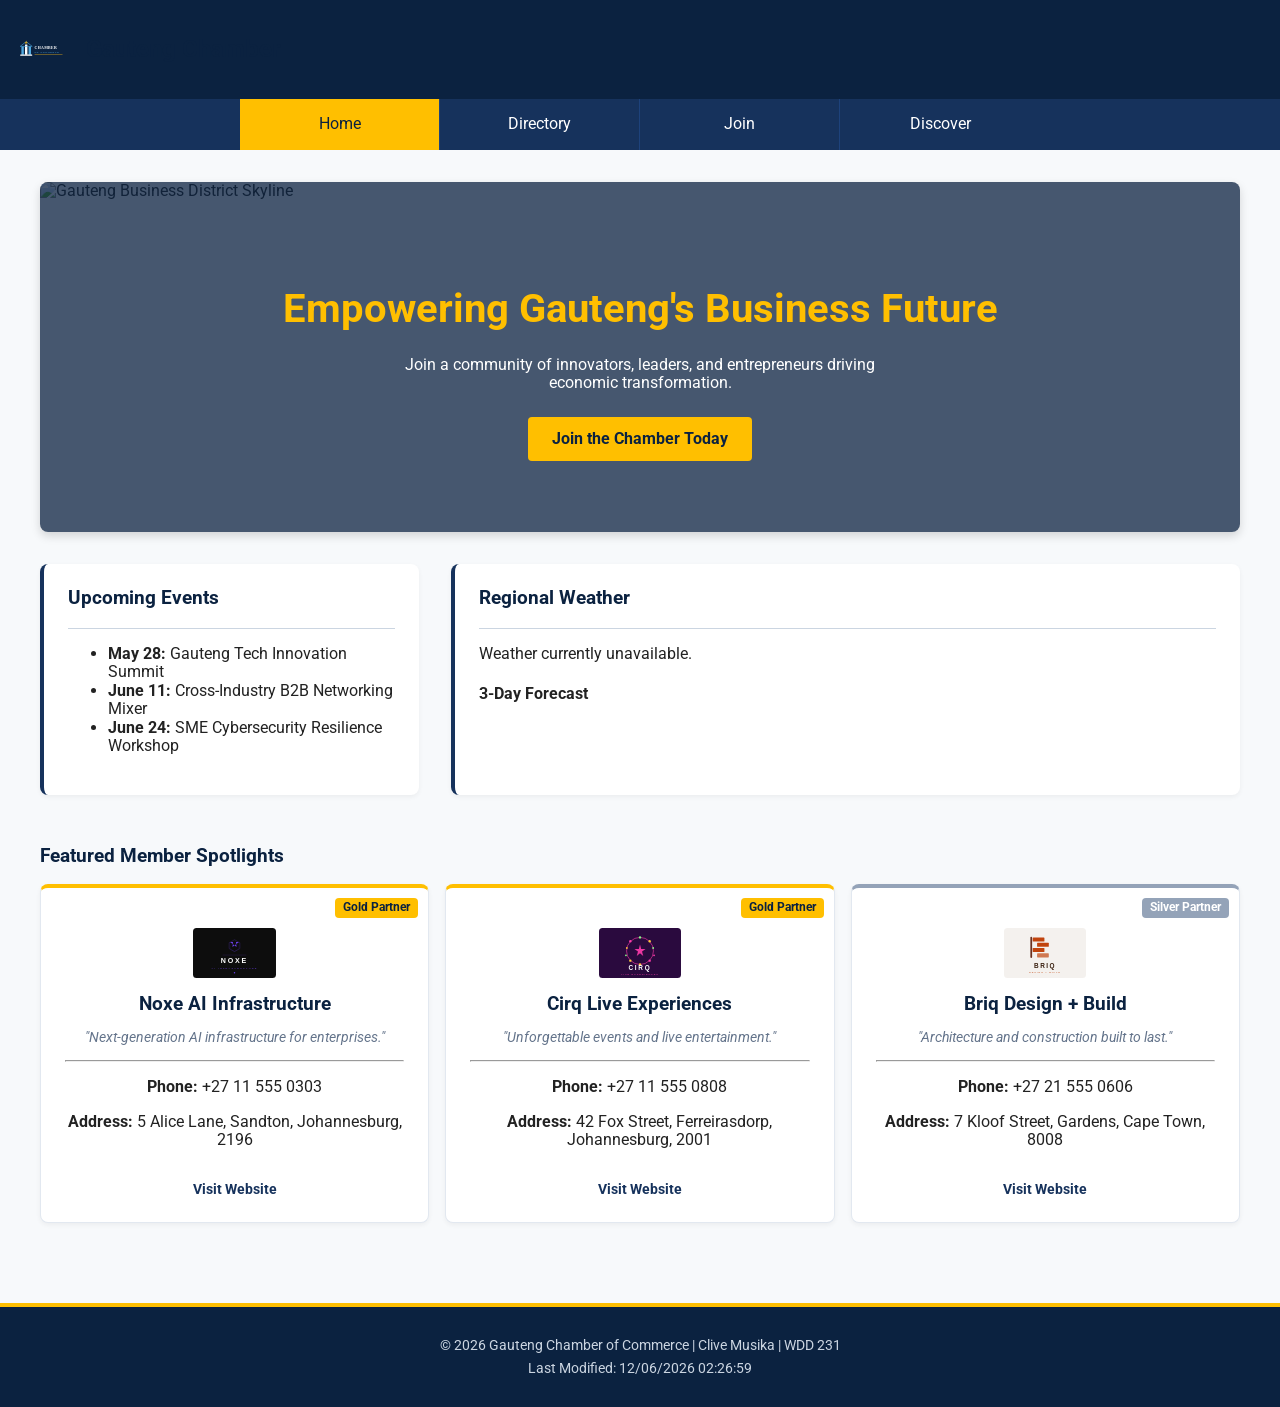
==== chamber/index.html @ 764dd42f "Add files via upload" ====
<!DOCTYPE html>
<html lang="en-US">
<head>
    <meta charset="UTF-8">
    <meta name="viewport" content="width=device-width, initial-scale=1.0">
    <title>Gauteng Chamber of Commerce - Home</title>
    <meta name="description" content="Welcome to the Gauteng Chamber of Commerce. Connecting businesses, fostering local economic growth, and driving innovation across the region.">
    <meta name="author" content="Clive Musika">
    
    <link rel="icon" href="images/favicon.ico">

    <meta property="og:title" content="Gauteng Chamber of Commerce - Home">
    <meta property="og:description" content="Connecting businesses, fostering local economic growth, and driving innovation across Gauteng.">
    <meta property="og:image" content="https://simbaclive.github.io/wdd231/chamber/images/chamber-logo.png">
    <meta property="og:url" content="https://simbaclive.github.io/wdd231/chamber/index.html">
    <meta property="og:type" content="website">

    <link rel="preconnect" href="https://fonts.googleapis.com">
    <link rel="preconnect" href="https://fonts.gstatic.com" crossorigin>
    <link href="https://fonts.googleapis.com/css2?family=Roboto:wght@400;700&display=swap" rel="stylesheet">
    
    <link rel="stylesheet" href="styles/normalize.css">
    <link rel="stylesheet" href="styles/small.css">
    <link rel="stylesheet" href="styles/larger.css">

    <script src="scripts/directory.js" defer></script> <script src="scripts/home.js" defer></script> </head>
<body>

    <header>
        <div class="logo-area">
            <img src="images/chamber-logo.svg" alt="Gauteng Chamber Logo" width="60">
            <h2>Gauteng Chamber</h2>
        </div>
        <button id="menu" aria-label="Toggle Menu">&#9776;</button> 
    </header>

    <nav>
        <ul class="navigation" id="animatenav">
            <li><a href="index.html" class="active">Home</a></li>
            <li><a href="directory.html">Directory</a></li>
            <li><a href="join.html">Join</a></li>
            <li><a href="discover.html">Discover</a></li>
        </ul>
    </nav>

    <main class="home-grid">
        <h1 class="visually-hidden">Gauteng Chamber Home</h1>

        <section class="hero-panel">
            <img src="images/hero-gauteng.jpg" alt="Gauteng Business District Skyline" loading="eager">
            <div class="cta-overlay">
                <h2>Empowering Gauteng's Business Future</h2>
                <p>Join a community of innovators, leaders, and entrepreneurs driving economic transformation.</p>
                <a href="join.html" class="cta-button">Join the Chamber Today</a>
            </div>
        </section>

        <section class="home-card events-card">
            <h3>Upcoming Events</h3>
            <hr>
            <ul>
                <li><strong>May 28:</strong> Gauteng Tech Innovation Summit</li>
                <li><strong>June 11:</strong> Cross-Industry B2B Networking Mixer</li>
                <li><strong>June 24:</strong> SME Cybersecurity Resilience Workshop</li>
            </ul>
        </section>

        <section class="home-card weather-card">
            <h3>Regional Weather</h3>
            <hr>
            <div id="weather-current">
                <p>Loading current conditions...</p>
            </div>
            <h4>3-Day Forecast</h4>
            <div id="weather-forecast">
                </div>
        </section>

        <section class="spotlight-section">
            <h3>Featured Member Spotlights</h3>
            <div id="spotlight-container">
                </div>
        </section>
    </main>

    <footer>
        <p>&copy; <span id="currentyear"></span> Gauteng Chamber of Commerce | Clive Musika | WDD 231</p>
        <p id="lastModified"></p>
    </footer>

</body>
</html>
---- chamber/styles/small.css ----
body {
    font-family: 'Roboto', sans-serif;
    margin: 0;
    padding: 0;
    background-color: #f7f9fb;
    color: #222;
}


header {
    background-color: #0b2240; 
    color: #fff;
    padding: 1rem;
    display: flex;
    justify-content: space-between;
    align-items: center;
}

.logo-area {
    display: flex;
    align-items: center;
    gap: 10px;
}

.logo-area h1 {
    margin: 0;
    font-size: 1.4rem;
}


#menu {
    background: none;
    border: none;
    color: white;
    font-size: 1.8rem;
    cursor: pointer;
    padding: 0.5rem;
}


nav {
    background-color: #16325c;
}

.navigation {
    list-style: none;
    margin: 0;
    padding: 0;
    display: none; 
    flex-direction: column;
}


.navigation.open {
    display: flex;
}

.navigation li a {
    display: block;
    color: white;
    text-decoration: none;
    padding: 1rem;
    text-align: center;
    border-bottom: 1px solid #1d427b;
    transition: background 0.3s;
}

.navigation li a:hover, 
.navigation li a.active {
    background-color: #ffbf00; 
    color: #0b2240;
}


main {
    padding: 1rem;
    max-width: 1200px;
    margin: 0 auto;
}

h2 {
    text-align: center;
    color: #0b2240;
}


.toggle-container {
    display: flex;
    justify-content: center;
    gap: 10px;
    margin-bottom: 1.5rem;
}

.toggle-container button {
    padding: 0.6rem 1.2rem;
    border: 1px solid #0b2240;
    background-color: white;
    color: #0b2240;
    font-weight: bold;
    cursor: pointer;
    border-radius: 4px;
    transition: all 0.2s;
}

.toggle-container button.active,
.toggle-container button:hover {
    background-color: #0b2240;
    color: white;
}


.grid-mode {
    display: grid;
    grid-template-columns: 1fr; 
    gap: 1.5rem;
}

.member-card {
    background-color: #ffffff;
    border: 1px solid #e2e8f0;
    border-radius: 8px;
    padding: 1.5rem;
    text-align: center;
    box-shadow: 0 4px 6px -1px rgba(0, 0, 0, 0.05);
    display: flex;
    flex-direction: column;
    align-items: center;
}

.member-card img {
    height: 80px;
    width: auto;
    object-fit: contain;
    margin-bottom: 1rem;
}

.member-card h3 {
    margin: 0.5rem 0;
    color: #0b2240;
}

.member-card .tagline {
    color: #64748b;
    font-size: 0.95rem;
    margin-bottom: 1rem;
}

.member-card p {
    margin: 0.3rem 0;
    font-size: 0.9rem;
}

.member-card a {
    display: inline-block;
    margin-top: auto;
    padding: 0.5rem 1rem;
    color: #16325c;
    text-decoration: none;
    font-weight: bold;
    border-bottom: 2px solid transparent;
}

.member-card a:hover {
    border-bottom-color: #ffbf00;
}


.list-mode {
    display: flex;
    flex-direction: column;
    gap: 0.5rem;
}

.list-mode .member-card {
    flex-direction: column;
    text-align: left;
    align-items: flex-start;
    padding: 1rem;
    box-shadow: none;
    border-radius: 0;
    border: none;
    border-bottom: 1px solid #cbd5e1;
}


.list-mode .member-card img,
.list-mode .member-card .tagline {
    display: none;
}

footer {
    background-color: #0b2240;
    color: #cbd5e1;
    padding: 1.5rem 1rem;
    text-align: center;
    margin-top: 3rem;
    font-size: 0.9rem;
    border-top: 4px solid #ffbf00;
}

footer p {
    margin: 0.4rem 0;
}



.home-grid {
    display: flex;
    flex-direction: column;
    gap: 1.5rem;
    padding: 1rem;
    max-width: 1200px;
    margin: 0 auto;
}


.hero-panel {
    position: relative;
    width: 100%;
    border-radius: 8px;
    overflow: hidden;
    box-shadow: 0 4px 10px rgba(0, 0, 0, 0.15);
}

.hero-panel img {
    width: 100%;
    height: 350px;
    object-fit: cover;
    display: block;
}

.cta-overlay {
    position: absolute;
    top: 0;
    left: 0;
    width: 100%;
    height: 100%;
    background: rgba(11, 34, 64, 0.75); 
    color: #ffffff;
    display: flex;
    flex-direction: column;
    justify-content: center;
    align-items: center;
    text-align: center;
    padding: 1.5rem;
    box-sizing: border-box;
}

.cta-overlay h2 {
    font-size: 1.6rem;
    color: #ffbf00; 
    margin-bottom: 0.5rem;
}

.cta-overlay p {
    font-size: 1rem;
    max-width: 500px;
    margin-bottom: 1.5rem;
}

.cta-button {
    background-color: #ffbf00;
    color: #0b2240;
    padding: 0.8rem 1.5rem;
    text-decoration: none;
    font-weight: bold;
    border-radius: 4px;
    transition: transform 0.2s ease, background-color 0.2s ease;
}

.cta-button:hover {
    background-color: #ffffff;
    transform: scale(1.05);
}


.home-card {
    background-color: #ffffff;
    padding: 1.5rem;
    border-radius: 8px;
    box-shadow: 0 2px 5px rgba(0,0,0,0.05);
    border-left: 4px solid #16325c;
}

.home-card h3 {
    margin-top: 0;
    color: #0b2240;
}

.home-card hr {
    border: 0;
    height: 1px;
    background: #cbd5e1;
    margin-bottom: 1rem;
}


.weather-info {
    display: flex;
    align-items: center;
    gap: 1rem;
}

.current-temp {
    font-size: 1.8rem;
    color: #0b2240;
    margin: 0;
}

.weather-desc {
    margin: 0;
    font-style: italic;
    color: #64748b;
}

#weather-forecast {
    margin-top: 1rem;
    display: flex;
    flex-direction: column;
    gap: 0.5rem;
}

.forecast-day {
    display: flex;
    justify-content: space-between;
    padding: 0.3rem 0;
    border-bottom: 1px dashed #e2e8f0;
}


.spotlight-section {
    width: 100%;
}

.spotlight-section h3 {
    color: #0b2240;
    margin-bottom: 1rem;
}

#spotlight-container {
    display: flex;
    flex-direction: column;
    gap: 1rem;
}

.spotlight-card {
    background-color: #ffffff;
    border: 1px solid #e2e8f0;
    border-radius: 8px;
    padding: 1.5rem;
    text-align: center;
    position: relative;
    box-shadow: 0 2px 5px rgba(0,0,0,0.05);
}

.spotlight-card img {
    max-height: 50px;
    margin: 1rem auto;
    display: block;
}

.spotlight-card h3 {
    margin: 0.5rem 0;
    color: #0b2240;
}

.spotlight-card .tagline {
    font-style: italic;
    color: #64748b;
    font-size: 0.9rem;
}

.spotlight-card .badge {
    position: absolute;
    top: 10px;
    right: 10px;
    font-size: 0.75rem;
    padding: 0.2rem 0.5rem;
    border-radius: 4px;
    font-weight: bold;
}

.level-gold { border-top: 4px solid #ffbf00; }
.level-gold .badge { background-color: #ffbf00; color: #0b2240; }

.level-silver { border-top: 4px solid #94a3b8; }
.level-silver .badge { background-color: #94a3b8; color: #ffffff; }

.visit-btn {
    display: inline-block;
    margin-top: 1rem;
    color: #16325c;
    text-decoration: none;
    font-weight: bold;
    font-size: 0.9rem;
}

.visit-btn:hover {
    text-decoration: underline;
}


.visually-hidden {
    position: absolute;
    width: 1px;
    height: 1px;
    padding: 0;
    margin: -1px;
    overflow: hidden;
    clip: rect(0, 0, 0, 0);
    border: 0;
}
---- chamber/styles/larger.css ----
@media (min-width: 640px) {


    #menu {
        display: none;
    }

    .navigation {
        display: flex;
        flex-direction: row;
        justify-content: center;
    }

    .navigation li {
        flex: 1;
        max-width: 200px;
    }

    .navigation li a {
        border-bottom: none;
        border-right: 1px solid #1d427b;
    }

    .navigation li:last-child a {
        border-right: none;
    }


    .grid-mode {
        grid-template-columns: repeat(auto-fit, minmax(300px, 1fr));
        gap: 2rem;
        padding: 2rem 1rem;
    }


    .list-mode .member-card {
        flex-direction: row;
        justify-content: space-between;
        align-items: center;
        padding: 0.8rem 1.5rem;
    }


    .list-mode .member-card h3 {
        margin: 0;
        flex: 2;
        font-size: 1.1rem;
    }

    .list-mode .member-card p {
        margin: 0;
        flex: 2;
    }

    .list-mode .member-card a {
        margin: 0;
        flex: 1;
        text-align: right;
    }

  
    .list-mode .member-card:nth-child(even) {
        background-color: #f1f5f9;
    }
}


    .home-grid {
        display: grid;
        grid-template-columns: repeat(3, 1fr);
        gap: 2rem;
        padding: 2rem 1rem;
    }

   
    .hero-panel {
        grid-column: 1 / span 3;
    }

    .cta-overlay h2 {
        font-size: 2.5rem;
    }

    
    .events-card {
        grid-column: 1 / span 1;
    }

    .weather-card {
        grid-column: 2 / span 2;
    }

    .spotlight-section {
        grid-column: 1 / span 3;
    }

    #spotlight-container {
        flex-direction: row;
    }

    .spotlight-card {
        flex: 1;
    }
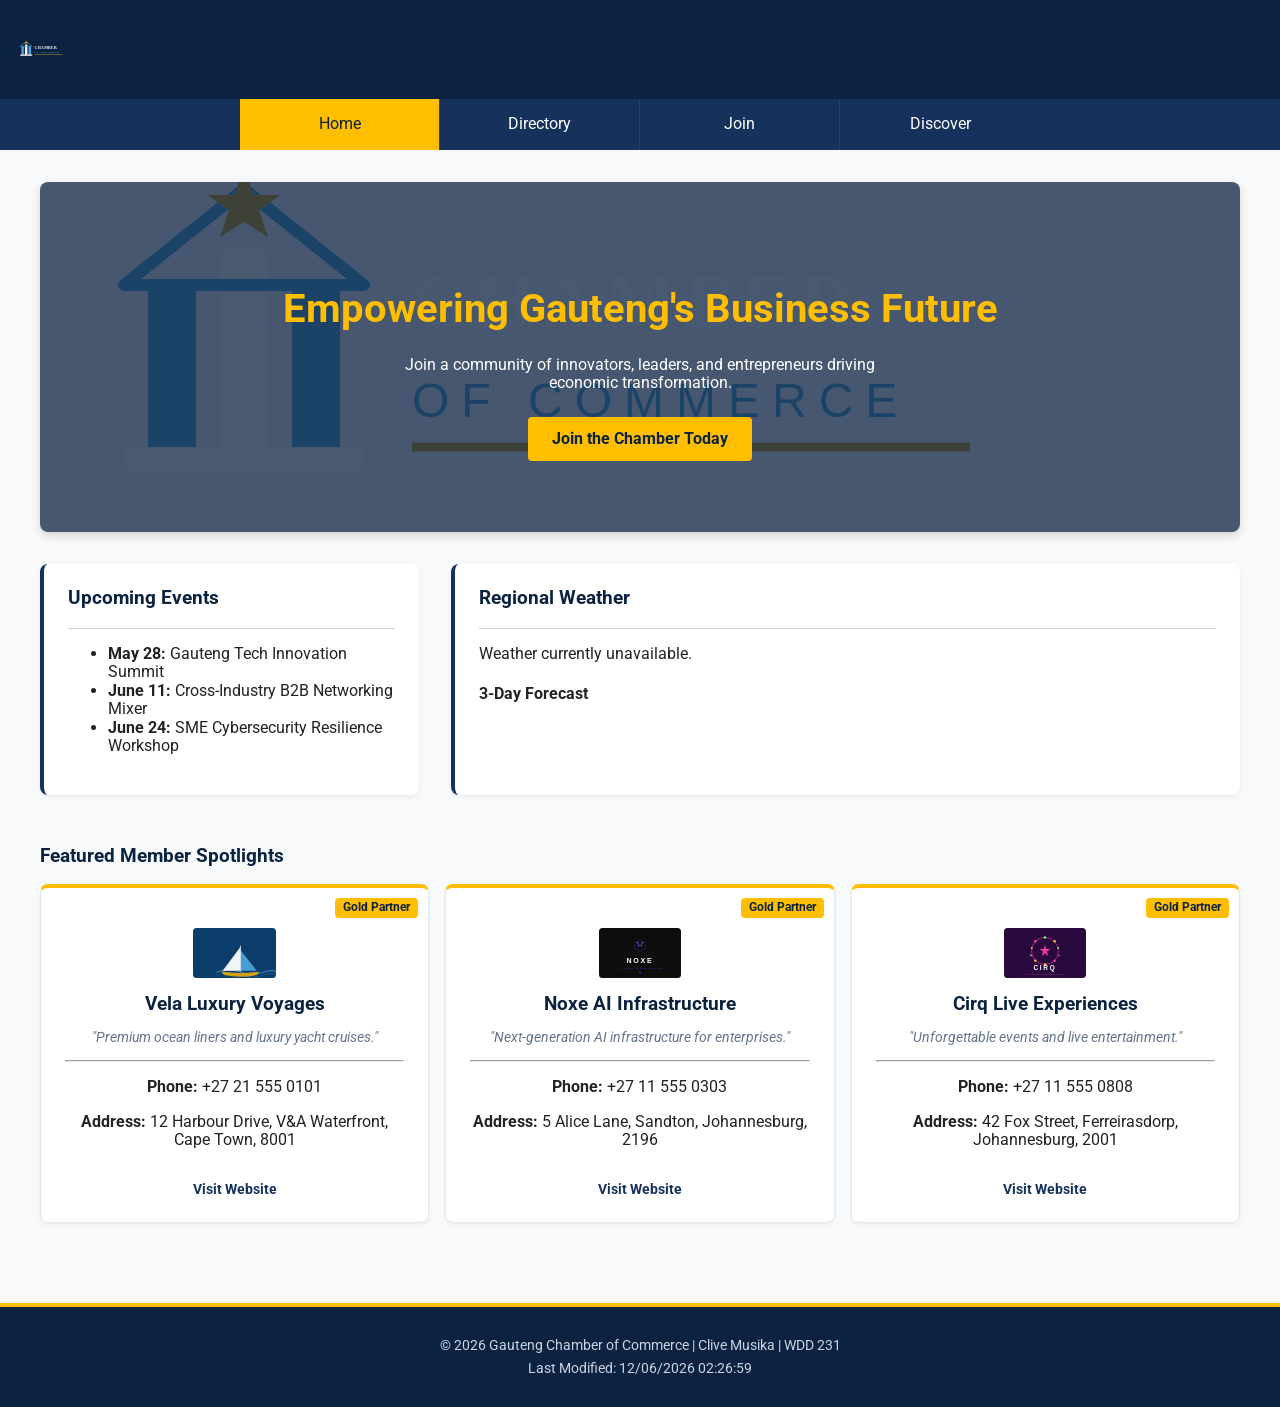
==== commit cd1206f2: "Fix HTML encoding issues in index.html" ====
--- a/chamber/index.html
+++ b/chamber/index.html
@@ -47,7 +47,7 @@
         <h1 class="visually-hidden">Gauteng Chamber Home</h1>
 
         <section class="hero-panel">
-            <img src="images/hero-gauteng.jpg" alt="Gauteng Business District Skyline" loading="eager">
+            <img src="images/chamber-logo.svg" alt="Gauteng Business District Skyline" loading="eager">
             <div class="cta-overlay">
                 <h2>Empowering Gauteng's Business Future</h2>
                 <p>Join a community of innovators, leaders, and entrepreneurs driving economic transformation.</p>
@@ -89,4 +89,4 @@
     </footer>
 
 </body>
-</html>+</html>
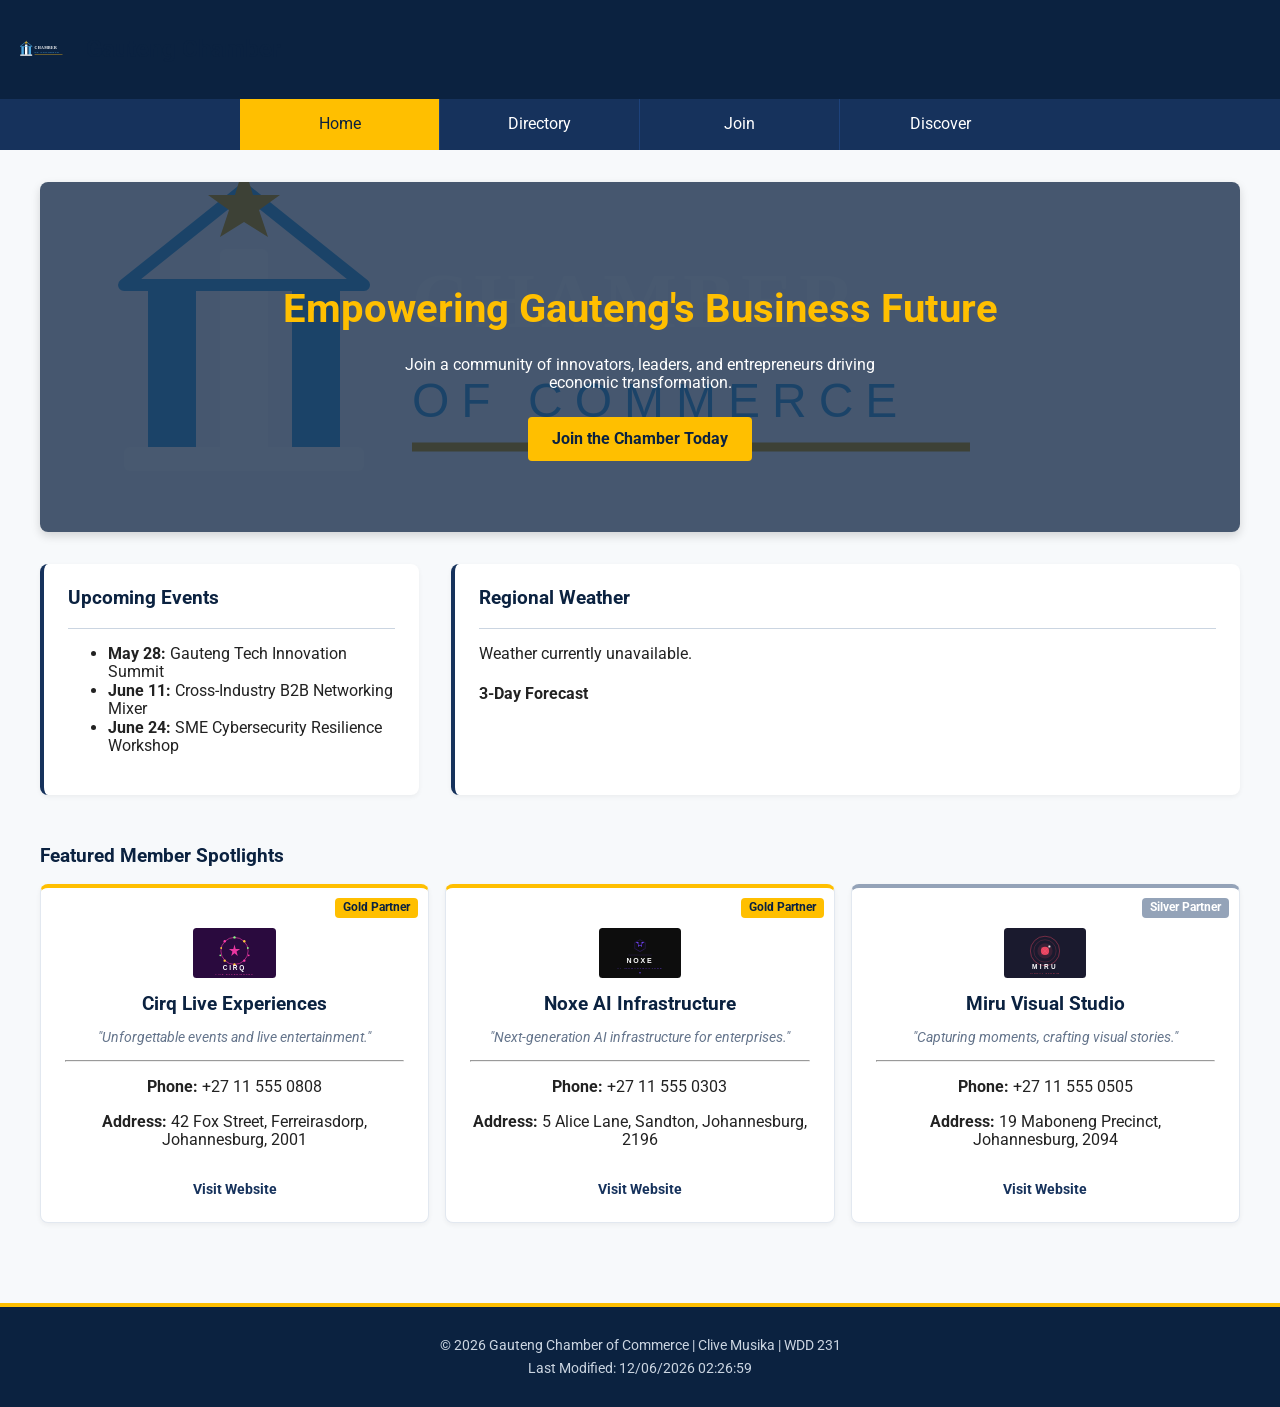
==== commit 6c9ab2e5: "Fix HTML formatting and update hero image alt text" ====
--- a/chamber/index.html
+++ b/chamber/index.html
@@ -23,7 +23,9 @@
     <link rel="stylesheet" href="styles/small.css">
     <link rel="stylesheet" href="styles/larger.css">
 
-    <script src="scripts/directory.js" defer></script> <script src="scripts/home.js" defer></script> </head>
+    <script src="scripts/directory.js" defer></script> 
+    <script src="scripts/home.js" defer></script> 
+</head>
 <body>
 
     <header>
@@ -47,7 +49,7 @@
         <h1 class="visually-hidden">Gauteng Chamber Home</h1>
 
         <section class="hero-panel">
-            <img src="images/chamber-logo.svg" alt="Gauteng Business District Skyline" loading="eager">
+            <img src="images/chamber-logo.svg" alt="Gauteng Chamber Logo Showcase Banner" loading="eager">
             <div class="cta-overlay">
                 <h2>Empowering Gauteng's Business Future</h2>
                 <p>Join a community of innovators, leaders, and entrepreneurs driving economic transformation.</p>
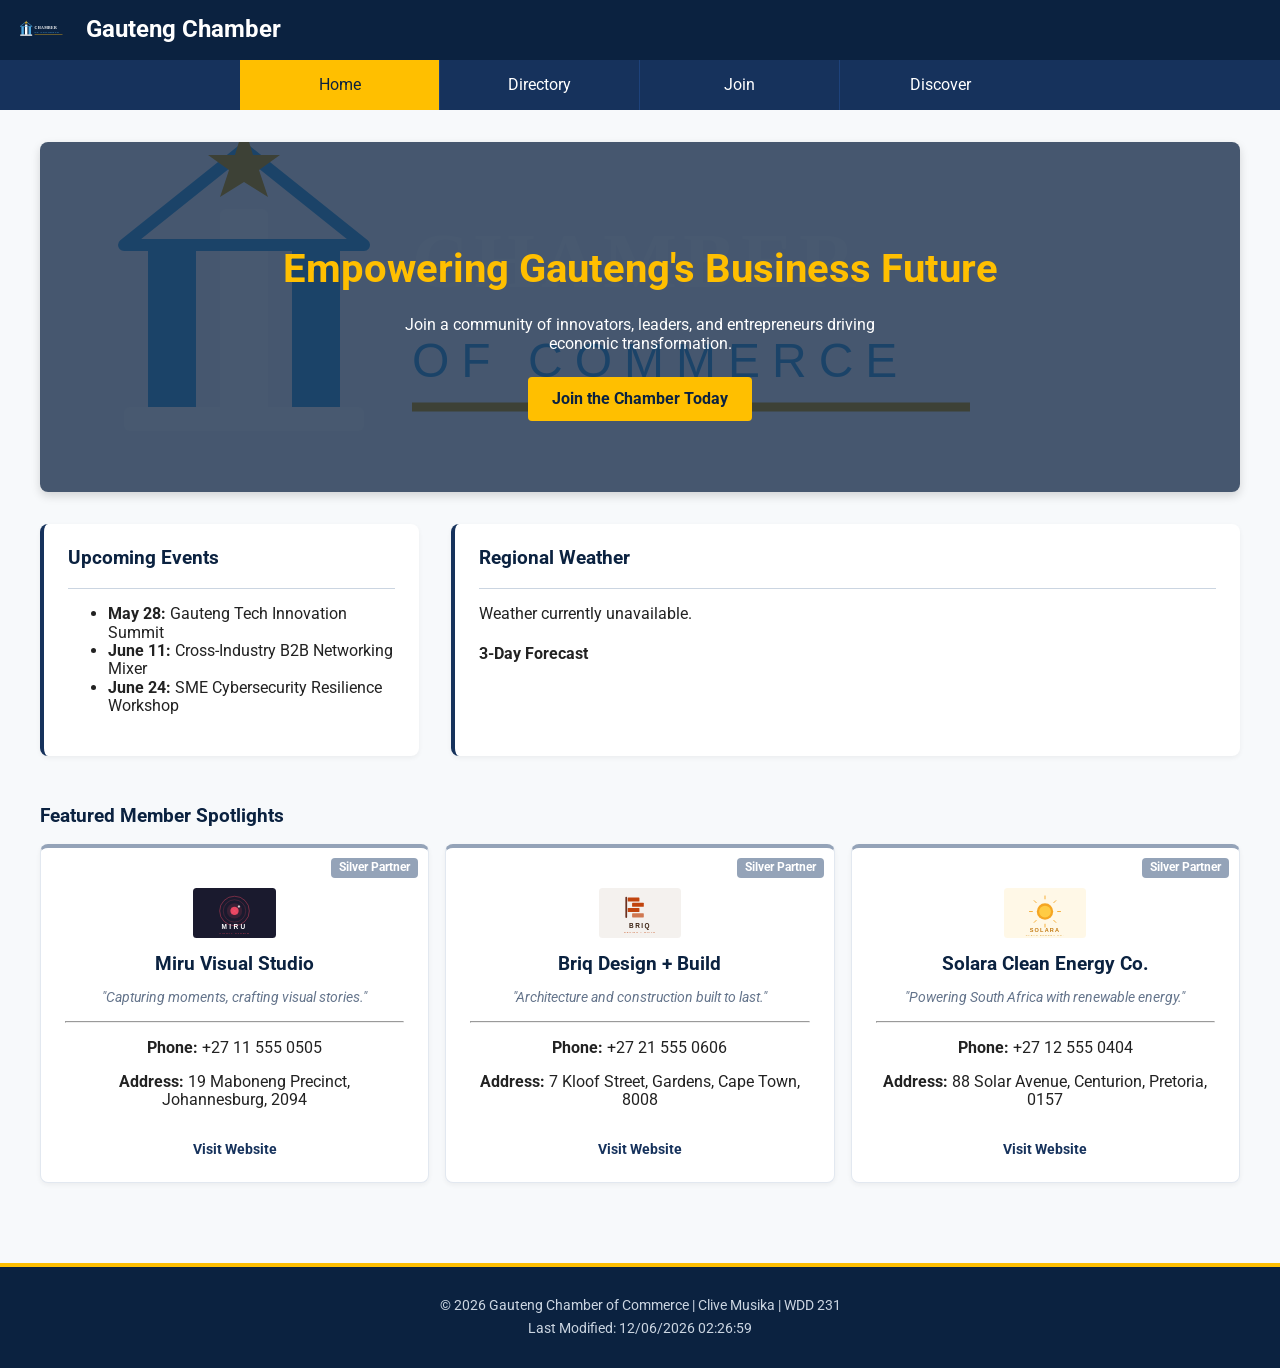
==== commit ce73e675: "Fix HTML encoding issues in index.html" ====
--- a/chamber/index.html
+++ b/chamber/index.html
@@ -11,7 +11,7 @@
 
     <meta property="og:title" content="Gauteng Chamber of Commerce - Home">
     <meta property="og:description" content="Connecting businesses, fostering local economic growth, and driving innovation across Gauteng.">
-    <meta property="og:image" content="https://simbaclive.github.io/wdd231/chamber/images/chamber-logo.png">
+    <meta property="og:image" content="https://simbaclive.github.io/wdd231/chamber/images/chamber-logo.svg">
     <meta property="og:url" content="https://simbaclive.github.io/wdd231/chamber/index.html">
     <meta property="og:type" content="website">
 
--- a/chamber/styles/small.css
+++ b/chamber/styles/small.css
@@ -1,3 +1,4 @@
+
 
 body {
     font-family: 'Roboto', sans-serif;
@@ -7,10 +8,22 @@
     color: #222;
 }
 
+main {
+    padding: 1rem;
+    max-width: 1200px;
+    margin: 0 auto;
+}
+
+
+h2 {
+    text-align: center;
+    color: #0b2240;
+}
+
 
 header {
     background-color: #0b2240; 
-    color: #fff;
+    color: #ffffff;
     padding: 1rem;
     display: flex;
     justify-content: space-between;
@@ -28,6 +41,11 @@
     font-size: 1.4rem;
 }
 
+
+.logo-area h2 {
+    margin: 0;
+    color: #ffffff;
+}
 
 #menu {
     background: none;
@@ -51,7 +69,6 @@
     flex-direction: column;
 }
 
-
 .navigation.open {
     display: flex;
 }
@@ -71,19 +88,6 @@
     background-color: #ffbf00; 
     color: #0b2240;
 }
-
-
-main {
-    padding: 1rem;
-    max-width: 1200px;
-    margin: 0 auto;
-}
-
-h2 {
-    text-align: center;
-    color: #0b2240;
-}
-
 
 .toggle-container {
     display: flex;
@@ -183,26 +187,10 @@
     border-bottom: 1px solid #cbd5e1;
 }
 
-
 .list-mode .member-card img,
 .list-mode .member-card .tagline {
     display: none;
 }
-
-footer {
-    background-color: #0b2240;
-    color: #cbd5e1;
-    padding: 1.5rem 1rem;
-    text-align: center;
-    margin-top: 3rem;
-    font-size: 0.9rem;
-    border-top: 4px solid #ffbf00;
-}
-
-footer p {
-    margin: 0.4rem 0;
-}
-
 
 
 .home-grid {
@@ -398,6 +386,21 @@
 
 .visit-btn:hover {
     text-decoration: underline;
+}
+
+
+footer {
+    background-color: #0b2240;
+    color: #cbd5e1;
+    padding: 1.5rem 1rem;
+    text-align: center;
+    margin-top: 3rem;
+    font-size: 0.9rem;
+    border-top: 4px solid #ffbf00;
+}
+
+footer p {
+    margin: 0.4rem 0;
 }
 
 
@@ -410,4 +413,5 @@
     overflow: hidden;
     clip: rect(0, 0, 0, 0);
     border: 0;
-}+}
+}
--- a/chamber/styles/larger.css
+++ b/chamber/styles/larger.css
@@ -1,6 +1,5 @@
 
 @media (min-width: 640px) {
-
 
     #menu {
         display: none;
@@ -26,13 +25,11 @@
         border-right: none;
     }
 
-
     .grid-mode {
         grid-template-columns: repeat(auto-fit, minmax(300px, 1fr));
         gap: 2rem;
         padding: 2rem 1rem;
     }
-
 
     .list-mode .member-card {
         flex-direction: row;
@@ -40,7 +37,6 @@
         align-items: center;
         padding: 0.8rem 1.5rem;
     }
-
 
     .list-mode .member-card h3 {
         margin: 0;
@@ -58,21 +54,18 @@
         flex: 1;
         text-align: right;
     }
-
   
     .list-mode .member-card:nth-child(even) {
         background-color: #f1f5f9;
     }
-}
 
-
+  
     .home-grid {
         display: grid;
         grid-template-columns: repeat(3, 1fr);
         gap: 2rem;
         padding: 2rem 1rem;
     }
-
    
     .hero-panel {
         grid-column: 1 / span 3;
@@ -81,7 +74,6 @@
     .cta-overlay h2 {
         font-size: 2.5rem;
     }
-
     
     .events-card {
         grid-column: 1 / span 1;
@@ -101,4 +93,6 @@
 
     .spotlight-card {
         flex: 1;
-    }+    }
+
+}
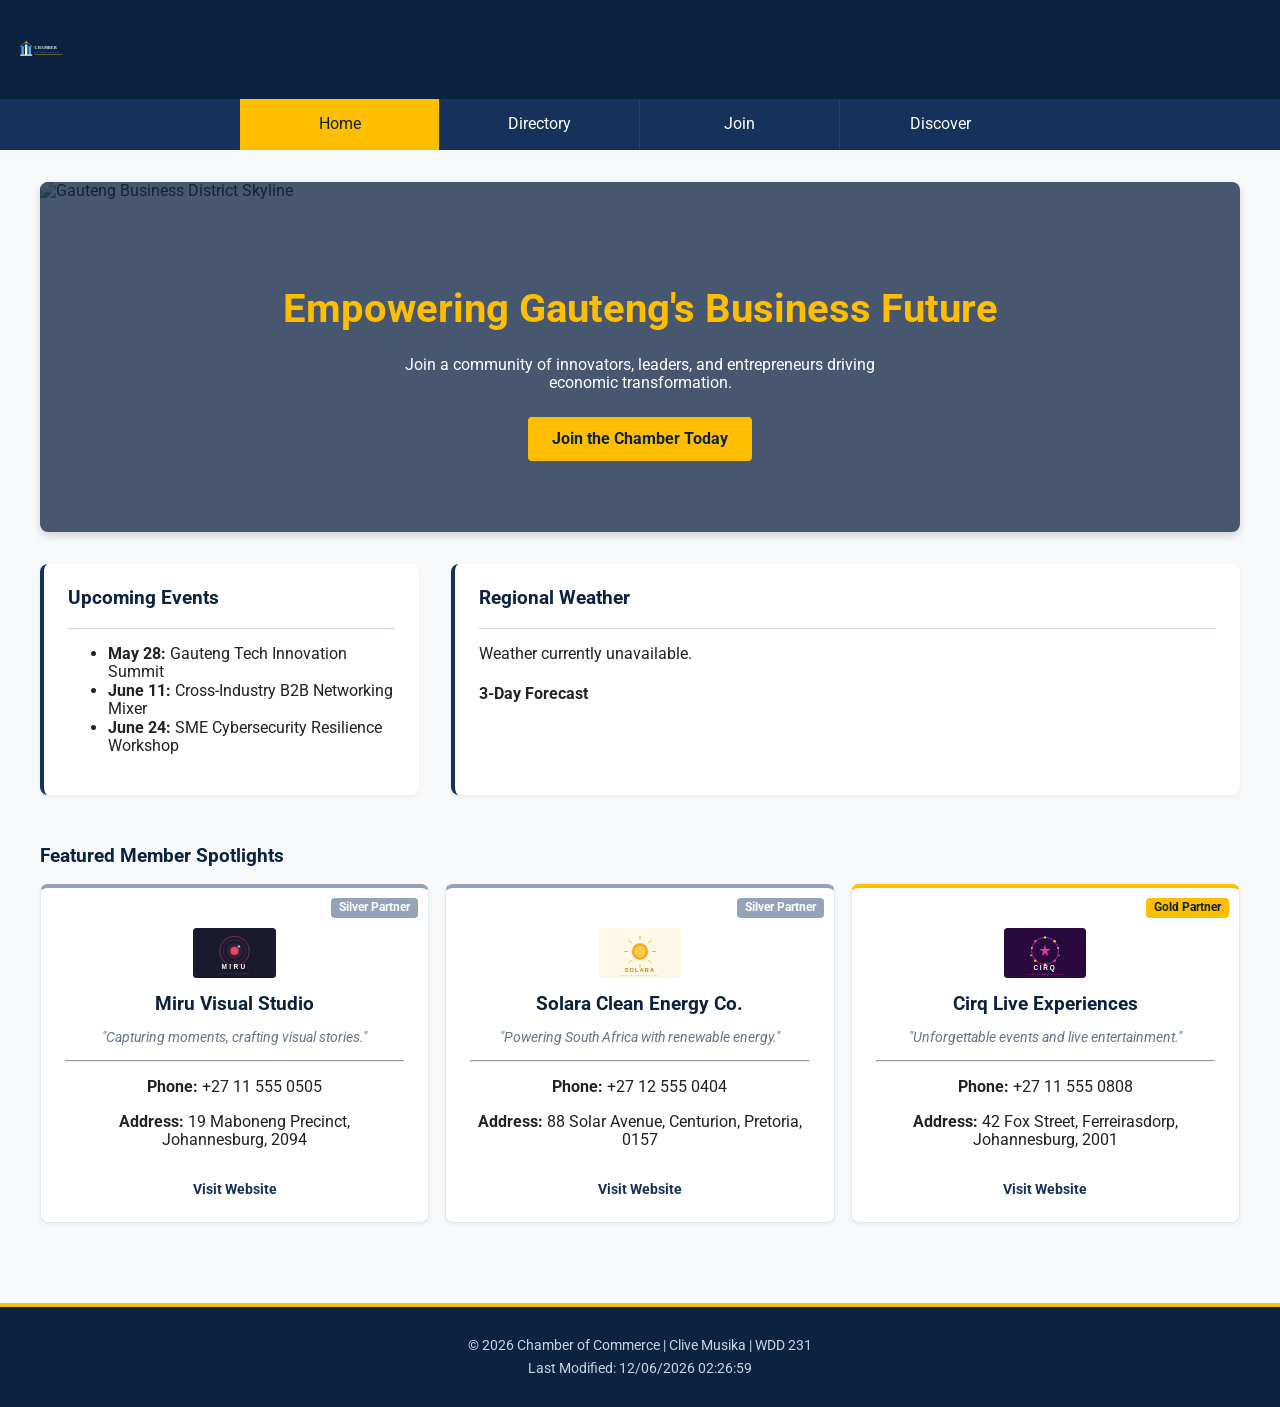
==== commit 4da0d86c: "Add files via upload" ====
--- a/chamber/index.html
+++ b/chamber/index.html
@@ -11,7 +11,7 @@
 
     <meta property="og:title" content="Gauteng Chamber of Commerce - Home">
     <meta property="og:description" content="Connecting businesses, fostering local economic growth, and driving innovation across Gauteng.">
-    <meta property="og:image" content="https://simbaclive.github.io/wdd231/chamber/images/chamber-logo.svg">
+    <meta property="og:image" content="https://simbaclive.github.io/wdd231/chamber/images/chamber-logo.png">
     <meta property="og:url" content="https://simbaclive.github.io/wdd231/chamber/index.html">
     <meta property="og:type" content="website">
 
@@ -23,9 +23,7 @@
     <link rel="stylesheet" href="styles/small.css">
     <link rel="stylesheet" href="styles/larger.css">
 
-    <script src="scripts/directory.js" defer></script> 
-    <script src="scripts/home.js" defer></script> 
-</head>
+    <script src="scripts/directory.js" defer></script> <script src="scripts/home.js" defer></script> </head>
 <body>
 
     <header>
@@ -49,7 +47,7 @@
         <h1 class="visually-hidden">Gauteng Chamber Home</h1>
 
         <section class="hero-panel">
-            <img src="images/chamber-logo.svg" alt="Gauteng Chamber Logo Showcase Banner" loading="eager">
+            <img src="images/hero-gauteng.jpg" alt="Gauteng Business District Skyline" loading="eager">
             <div class="cta-overlay">
                 <h2>Empowering Gauteng's Business Future</h2>
                 <p>Join a community of innovators, leaders, and entrepreneurs driving economic transformation.</p>
@@ -86,9 +84,9 @@
     </main>
 
     <footer>
-        <p>&copy; <span id="currentyear"></span> Gauteng Chamber of Commerce | Clive Musika | WDD 231</p>
+        <p>&copy; <span id="currentyear"></span> Chamber of Commerce | Clive Musika | WDD 231</p>
         <p id="lastModified"></p>
     </footer>
 
 </body>
-</html>
+</html>
--- a/chamber/styles/small.css
+++ b/chamber/styles/small.css
@@ -1,4 +1,3 @@
-
 
 body {
     font-family: 'Roboto', sans-serif;
@@ -8,22 +7,10 @@
     color: #222;
 }
 
-main {
-    padding: 1rem;
-    max-width: 1200px;
-    margin: 0 auto;
-}
-
-
-h2 {
-    text-align: center;
-    color: #0b2240;
-}
-
 
 header {
     background-color: #0b2240; 
-    color: #ffffff;
+    color: #fff;
     padding: 1rem;
     display: flex;
     justify-content: space-between;
@@ -41,11 +28,6 @@
     font-size: 1.4rem;
 }
 
-
-.logo-area h2 {
-    margin: 0;
-    color: #ffffff;
-}
 
 #menu {
     background: none;
@@ -69,6 +51,7 @@
     flex-direction: column;
 }
 
+
 .navigation.open {
     display: flex;
 }
@@ -88,6 +71,19 @@
     background-color: #ffbf00; 
     color: #0b2240;
 }
+
+
+main {
+    padding: 1rem;
+    max-width: 1200px;
+    margin: 0 auto;
+}
+
+h2 {
+    text-align: center;
+    color: #0b2240;
+}
+
 
 .toggle-container {
     display: flex;
@@ -187,10 +183,26 @@
     border-bottom: 1px solid #cbd5e1;
 }
 
+
 .list-mode .member-card img,
 .list-mode .member-card .tagline {
     display: none;
 }
+
+footer {
+    background-color: #0b2240;
+    color: #cbd5e1;
+    padding: 1.5rem 1rem;
+    text-align: center;
+    margin-top: 3rem;
+    font-size: 0.9rem;
+    border-top: 4px solid #ffbf00;
+}
+
+footer p {
+    margin: 0.4rem 0;
+}
+
 
 
 .home-grid {
@@ -386,21 +398,6 @@
 
 .visit-btn:hover {
     text-decoration: underline;
-}
-
-
-footer {
-    background-color: #0b2240;
-    color: #cbd5e1;
-    padding: 1.5rem 1rem;
-    text-align: center;
-    margin-top: 3rem;
-    font-size: 0.9rem;
-    border-top: 4px solid #ffbf00;
-}
-
-footer p {
-    margin: 0.4rem 0;
 }
 
 
@@ -414,4 +411,250 @@
     clip: rect(0, 0, 0, 0);
     border: 0;
 }
-}
+
+.join-container {
+    padding: 1rem;
+    display: flex;
+    flex-direction: column;
+    gap: 2rem;
+}
+
+.app-form {
+    display: flex;
+    flex-direction: column;
+    gap: 1.2rem;
+    background-color: #ffffff;
+    padding: 1.5rem;
+    border-radius: 8px;
+    box-shadow: 0 4px 6px rgba(0, 0, 0, 0.05);
+}
+
+.app-form label {
+    display: flex;
+    flex-direction: column;
+    gap: 0.4rem;
+    font-weight: bold;
+    color: #0b2240;
+}
+
+.app-form span {
+    font-size: 0.9rem;
+}
+
+.app-form input[type="text"],
+.app-form input[type="email"],
+.app-form input[type="tel"],
+.app-form select,
+.app-form textarea {
+    padding: 0.8rem;
+    border: 1px solid #cbd5e1;
+    border-radius: 4px;
+    font-size: 1rem;
+    font-family: inherit;
+    width: 100%;
+    box-sizing: border-box;
+}
+
+.app-form input:focus,
+.app-form select:focus,
+.app-form textarea:focus {
+    outline: 2px solid #ffbf00;
+    border-color: transparent;
+}
+
+
+.app-form input:invalid:not(:placeholder-shown) {
+    border-color: #ef4444;
+    background-color: #fef2f2;
+}
+
+.submit-btn {
+    background-color: #ffbf00;
+    color: #0b2240;
+    border: none;
+    padding: 1rem;
+    font-size: 1.1rem;
+    font-weight: bold;
+    border-radius: 4px;
+    cursor: pointer;
+    transition: background-color 0.2s ease;
+}
+
+.submit-btn:hover {
+    background-color: #0b2240;
+    color: #ffffff;
+}
+
+
+.tier-deck {
+    display: flex;
+    flex-direction: column;
+    gap: 1rem;
+}
+
+.tier-card {
+    background-color: #ffffff;
+    border: 1px solid #e2e8f0;
+    border-radius: 8px;
+    padding: 1.5rem;
+    box-shadow: 0 2px 4px rgba(0,0,0,0.02);
+    /* Load animation logic assignment */
+    opacity: 0;
+    transform: translateY(20px);
+    animation: slideUpFade 0.6s cubic-bezier(0.16, 1, 0.3, 1) forwards;
+}
+
+
+.tier-card:nth-child(2) { animation-delay: 0.1s; border-left: 5px solid #64748b; }
+.tier-card:nth-child(3) { animation-delay: 0.2s; border-left: 5px solid #cd7f32; }
+.tier-card:nth-child(4) { animation-delay: 0.3s; border-left: 5px solid #94a3b8; }
+.tier-card:nth-child(5) { animation-delay: 0.4s; border-left: 5px solid #ffbf00; }
+
+.modal-trigger {
+    background: none;
+    border: none;
+    color: #16325c;
+    font-weight: bold;
+    cursor: pointer;
+    padding: 0;
+    font-size: 0.95rem;
+    text-align: left;
+}
+
+.modal-trigger:hover {
+    text-decoration: underline;
+}
+
+
+.benefit-modal {
+    border: none;
+    border-radius: 8px;
+    padding: 0;
+    max-width: 500px;
+    width: 90%;
+    box-shadow: 0 20px 25px -5px rgba(0, 0, 0, 0.1);
+}
+
+.benefit-modal::backdrop {
+    background: rgba(11, 34, 64, 0.6);
+    backdrop-filter: blur(2px);
+}
+
+.modal-content {
+    padding: 2rem;
+    background-color: #ffffff;
+}
+
+.modal-content h3 {
+    margin-top: 0;
+    color: #0b2240;
+    font-size: 1.4rem;
+}
+
+.modal-content ul {
+    padding-left: 1.2rem;
+    margin: 1.5rem 0;
+    line-height: 1.6;
+}
+
+.close-modal {
+    background-color: #0b2240;
+    color: #ffffff;
+    border: none;
+    padding: 0.6rem 1.2rem;
+    border-radius: 4px;
+    cursor: pointer;
+    font-weight: bold;
+}
+
+.close-modal:hover {
+    background-color: #ffbf00;
+    color: #0b2240;
+}
+
+
+@keyframes slideUpFade {
+    to {
+        opacity: 1;
+        transform: translateY(0);
+    }
+}
+
+.visit-banner {
+    background-color: #16325c;
+    color: #ffffff;
+    padding: 1rem;
+    text-align: center;
+    border-radius: 6px;
+    font-weight: bold;
+    margin-bottom: 1.5rem;
+    border-left: 5px solid #ffbf00;
+}
+
+.discover-grid {
+    display: grid;
+    gap: 1.5rem;
+    /* Explicitly mapping structural areas chronologically on mobile views */
+    grid-template-areas:
+        "item1" "item2" "item3" "item4"
+        "item5" "item6" "item7" "item8";
+}
+
+.attraction-card {
+    background-color: #ffffff;
+    border: 1px solid #e2e8f0;
+    border-radius: 8px;
+    padding: 1.2rem;
+    box-shadow: 0 2px 4px rgba(0,0,0,0.02);
+    display: flex;
+    flex-direction: column;
+}
+
+.attraction-card h2 {
+    margin: 0 0 0.8rem 0;
+    font-size: 1.3rem;
+    color: #0b2240;
+    text-align: left;
+}
+
+.attraction-card figure {
+    margin: 0;
+    padding: 0;
+    width: 100%;
+    overflow: hidden;
+    border-radius: 4px;
+}
+
+.attraction-card img {
+    width: 100%;
+    height: auto;
+    object-fit: cover;
+    display: block;
+}
+
+.attraction-card address {
+    font-style: normal;
+    color: #16325c;
+    font-weight: bold;
+    font-size: 0.85rem;
+    margin: 0.8rem 0;
+}
+
+.attraction-card p {
+    margin: 0 0 1.2rem 0;
+    font-size: 0.95rem;
+    line-height: 1.5;
+    color: #222233;
+}
+
+.learn-btn {
+    margin-top: auto;
+    background-color: #0b2240;
+    color: #ffffff;
+    border: none;
+    padding: 0.6rem 1rem;
+    border-radius: 4px;
+    font-weight: bold;
+    cursor: pointer;
+    align-self: flex-start;
+}
--- a/chamber/styles/larger.css
+++ b/chamber/styles/larger.css
@@ -1,5 +1,6 @@
 
 @media (min-width: 640px) {
+
 
     #menu {
         display: none;
@@ -25,11 +26,13 @@
         border-right: none;
     }
 
+
     .grid-mode {
         grid-template-columns: repeat(auto-fit, minmax(300px, 1fr));
         gap: 2rem;
         padding: 2rem 1rem;
     }
+
 
     .list-mode .member-card {
         flex-direction: row;
@@ -37,6 +40,7 @@
         align-items: center;
         padding: 0.8rem 1.5rem;
     }
+
 
     .list-mode .member-card h3 {
         margin: 0;
@@ -54,18 +58,21 @@
         flex: 1;
         text-align: right;
     }
+
   
     .list-mode .member-card:nth-child(even) {
         background-color: #f1f5f9;
     }
+}
 
-  
+
     .home-grid {
         display: grid;
         grid-template-columns: repeat(3, 1fr);
         gap: 2rem;
         padding: 2rem 1rem;
     }
+
    
     .hero-panel {
         grid-column: 1 / span 3;
@@ -74,6 +81,7 @@
     .cta-overlay h2 {
         font-size: 2.5rem;
     }
+
     
     .events-card {
         grid-column: 1 / span 1;
@@ -95,4 +103,47 @@
         flex: 1;
     }
 
-}
+    .join-container {
+        display: grid;
+        grid-template-columns: 3fr 2fr;
+        gap: 3rem;
+        padding: 2rem 1rem;
+    }
+
+    .join-container h1 {
+        grid-column: 1 / span 2;
+        margin-bottom: 0;
+    }
+
+    @media (min-width: 650px) and (max-width: 1024px) {
+        .discover-grid {
+            grid-template-columns: 1fr 1fr;
+            grid-template-areas:
+                "item1 item2"
+                "item3 item4"
+                "item5 item6"
+                "item7 item8";
+        }
+    }
+
+    @media (min-width: 1025px) {
+        .discover-grid {
+            grid-template-columns: 1fr 1fr 1fr;
+            grid-template-areas:
+                "item1 item2 item3"
+                "item4 item5 item3"
+                "item4 item6 item7"
+                "item8 item6 item7";
+        }
+
+    
+        .attraction-card figure img {
+            transition: transform 0.4s cubic-bezier(0.25, 1, 0.5, 1), filter 0.3s ease;
+        }
+
+        .attraction-card:hover figure img {
+            transform: scale(1.06);
+            filter: brightness(0.9) contrast(1.05);
+            box-shadow: 0 10px 20px rgba(11, 34, 64, 0.15);
+        }
+    }
